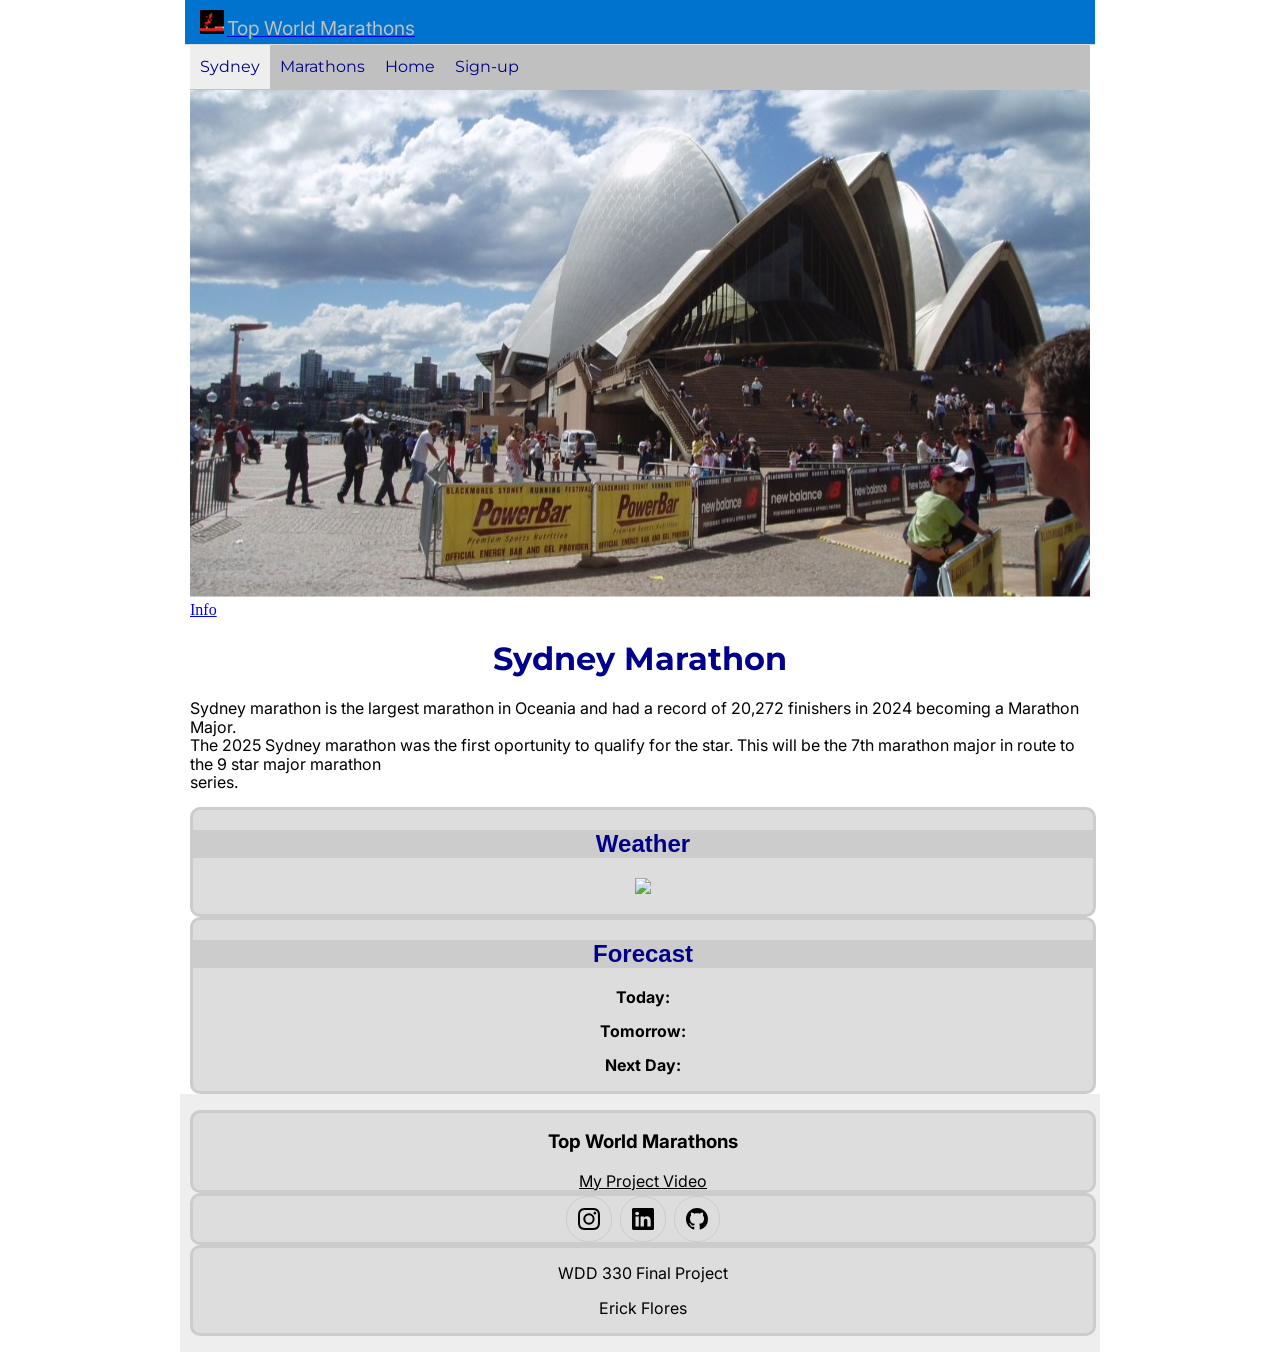
==== sydney.html @ 1ca037b1 "week5" ====
<!DOCTYPE html>
<html lang="en">

<head>
    <meta charset="UTF-8">
    <meta name="viewport" content="width=device-width, initial-scale=1.0">
    <title>Top World Marathons</title>
    <meta name="description" content="World Top Marathons WDD330">
    <meta name="author" content="Erick Flores WDD330">
    <meta property="og:title" content="World Top Marathons">
    <meta property="og:description" content="Top Marathons for runners">
    <meta property="og:image" content="https://www..github.io/wdd330/images/hero900">
    <meta property="og:url" content="https://ef10res.github.io/wdd330/index.html">
    <link rel="preconnect" href="https://fonts.googleapis.com">
    <link rel="preconnect" href="https://fonts.gstatic.com" crossorigin>
    <link
        href="https://fonts.googleapis.com/css2?family=Inter:ital,opsz,wght@0,14..32,100..900;1,14..32,100..900&family=Montserrat:ital,wght@0,100..900;1,100..900&display=swap"
        rel="stylesheet">
    <link rel="icon" href="./images/favicon-runner.ico">
    <link rel="stylesheet" href="./styles/normalize.css">
    <link rel="stylesheet" href="./styles/small.css">
    <link rel="stylesheet" href="./styles/medium.css">
    <link rel="stylesheet" href="./styles/large.css">
    <script type="module" src="scripts/main.js" defer></script>
    <script src="scripts/api.js" defer></script>
    <script src="scripts/navigation.js" defer></script>
</head>

<body>
    <header id="main-header">
    </header>
    <nav id="nav-bar" class="navigation">
        <ul>
            <li class="current"><a href="#">Sydney</a></li>
            <li><a href="./races.html">Marathons</a></li>
            <li><a href="./index.html">Home</a></li>
            <li><a href="./join.html">Sign-up</a></li>
        </ul>
    </nav>
    <main>
        <picture>
            <source media="(width < 800px)" srcset="./images/hero-sydney700.jpg">
            <source media="(width < 491px)" srcset="./images/hero-sydney350.jpg">
            <source media="(width >= 801px)" srcset="./images/hero-sydney900.jpg">
            <img src="./images/hero-sydney900.jpg" alt="Hero marthon picture for Sydney" loading="lazy">
        </picture>
        <a href="join.html">Info</a>
        <h1>Sydney Marathon</h1>
        <p>
            Sydney marathon is the largest marathon in Oceania and had a record
            of 20,272 finishers in 2024 becoming a Marathon Major.</br>
            The 2025 Sydney marathon was the first oportunity to qualify for the star.
            This will be the 7th marathon major in route to the 9 star major marathon </br>series.
        </p>
        <section class="weather">
            <div id="weather">
                <h2>Weather</h2>
                <p id="race"></p>
                <img id="image" src=" " alt=" ">
                <p id="description"></p>
                <p id="temperature"></p>
            </div>
            <div id="forecast">
                <h2>Forecast</h2>
                <p><strong>Today:</strong><span id="weather-today"></span></p>
                <p><strong>Tomorrow:</strong><span id="weather-tomorrow"></span></p>
                <p><strong>Next Day:</strong><span id="weather-aftertomorrow"></span></p>
            </div>
        </section>
    </main>
    <footer id="main-footer">

    </footer>
</body>

</html>
---- styles/small.css ----
#hero {
    display: block;
    margin-left: auto;
    margin-right: auto;
    max-width: 100%;
}

header {
    background-color: #0073CF;
    font-family: 'Inter', sans-serif;
    display: grid;
    grid-template-columns: 24px auto 44px;
    padding: 5px 0 5px 10px;
    align-items: end;
    border-bottom: solid 1px #ddd;
    column-gap: 8px;
}

nav {
    background-color: silver;
    font-family: 'Montserrat', sans-serif;
}

h1,
h2 {
    color: darkblue;
    font-family: 'Montserrat', sans-serif;
    text-align: center;
}

p {
    color: black;
    font-family: 'Inter', sans-serif;
}

footer {
    font-family: 'Inter', sans-serif;
}

footer>div>a {
    color: black;
}

footer>div>p,
footer>div>span {
    color: black;
}

header img {
    display: block;
    width: 100%;
    height: auto;
    padding: 5px;

}

header span {
    font-size: 1.2rem;
    color: silver;
}

.hamburger {
    background: none;
    border: none;
    color: silver;
    cursor: pointer;
}

.hamburger::before {
    content: "\2630";
    font-size: 2rem;
}

.hamburger.show::before {
    content: "\00D7";
}

.navigation {
    display: none;
}

.navigation.show {
    display: block;
}

.navigation ul {
    list-style-type: none;
    margin: 0;
    padding: 0;
}

.navigation a {
    display: block;
    padding: .8rem 10px;
    color: darkblue;
    text-decoration: none;
    border-bottom: solid 1px silver;
}

.navigation li.current {
    background-color: #eee;
    ;
}

.navigation li a:hover {
    background-color: white;
}

footer {
    background-color: #eee;
    padding: 1rem 10px;
    text-align: center;
}

.social {
    display: flex;
    justify-content: center;
    column-gap: 8px;
}

.social a {
    display: flex;
    justify-content: center;
    align-items: center;
    width: 44px;
    height: 44px;
    border: #ccc solid 1px;
    border-radius: 22px;
}

.social img {
    width: 22px;
    height: 22px;
}

.social a:hover {
    background-color: silver;
}

h2 {
    background-color: #ccc;
    color: darkblue;
    font-family: 'Roboto', sans-serif;
    text-align: center;
}

button {
    display: flex;
    flex-wrap: wrap;
    display: block;
    align-items: center;
    width: 100%;
}

div {
    text-align: center;
    justify-content: center;
    align-items: center;
    border: solid #ccc;
    border-radius: 10px;
    background-color: #ddd;
    width: 100%;
}

h3 {
    font-family: 'Inter', sans-serif;
    text-align: center;
}

#town {
    color: black;
    font-size: larger;
}

.form {
    font-family: 'Inter', sans-serif;
    color: silver;
    height: auto;
}

fieldset {
    width: 400px;
}

input[type="text"],
input[type="date"],
input[type="tel"],
input[type="email"],
select {
    display: block;
    margin: 15px 15px;
    width: 375px;
    height: 35px;
}

textarea {
    display: block;
    width: 375px;
    height: 90px;
    margin: 10px 10px;
}

.submit {
    width: 190px;
    margin: auto;
}

#flag {
    width: 100px;
    margin: auto;
    background-color: #0073CF;
    color: white;
    border-radius: 20%;
}

#dialogBox {
    width: 400px;
    color: #0073CF;
}

#dialogBox>div {
    background-color: white;
}

#dialogBox::backdrop {
    background-color: #0073CF;
}
---- styles/medium.css ----
@media only screen and (min-width: 591px) {

    header,
    main,
    nav,
    footer {
        max-width: 900px;
        margin: 0 auto;
    }

    header {
        grid-template-columns: 24px auto;
    }

    .hamburger {
        display: none;
    }

    .navigation {
        display: block;
    }

    .navigation ul {
        display: flex;
    }

    #home-grid {
        display: grid;
        grid-template-columns: 1fr 1fr;
        grid-template-rows: 1fr 1fr;
    }

    #races-main {
        grid-column: 1/3;
        grid-template-rows: 1/2;
    }

    #join {
        grid-column: 1/2;
        grid-row: 2/3;
    }

    #sydney {
        grid-column: 2/3;
        grid-row: 2/3;
    }

    #races-list {
        display: grid;
        grid-template-columns: repeat(2, 1fr);
    }

    

}
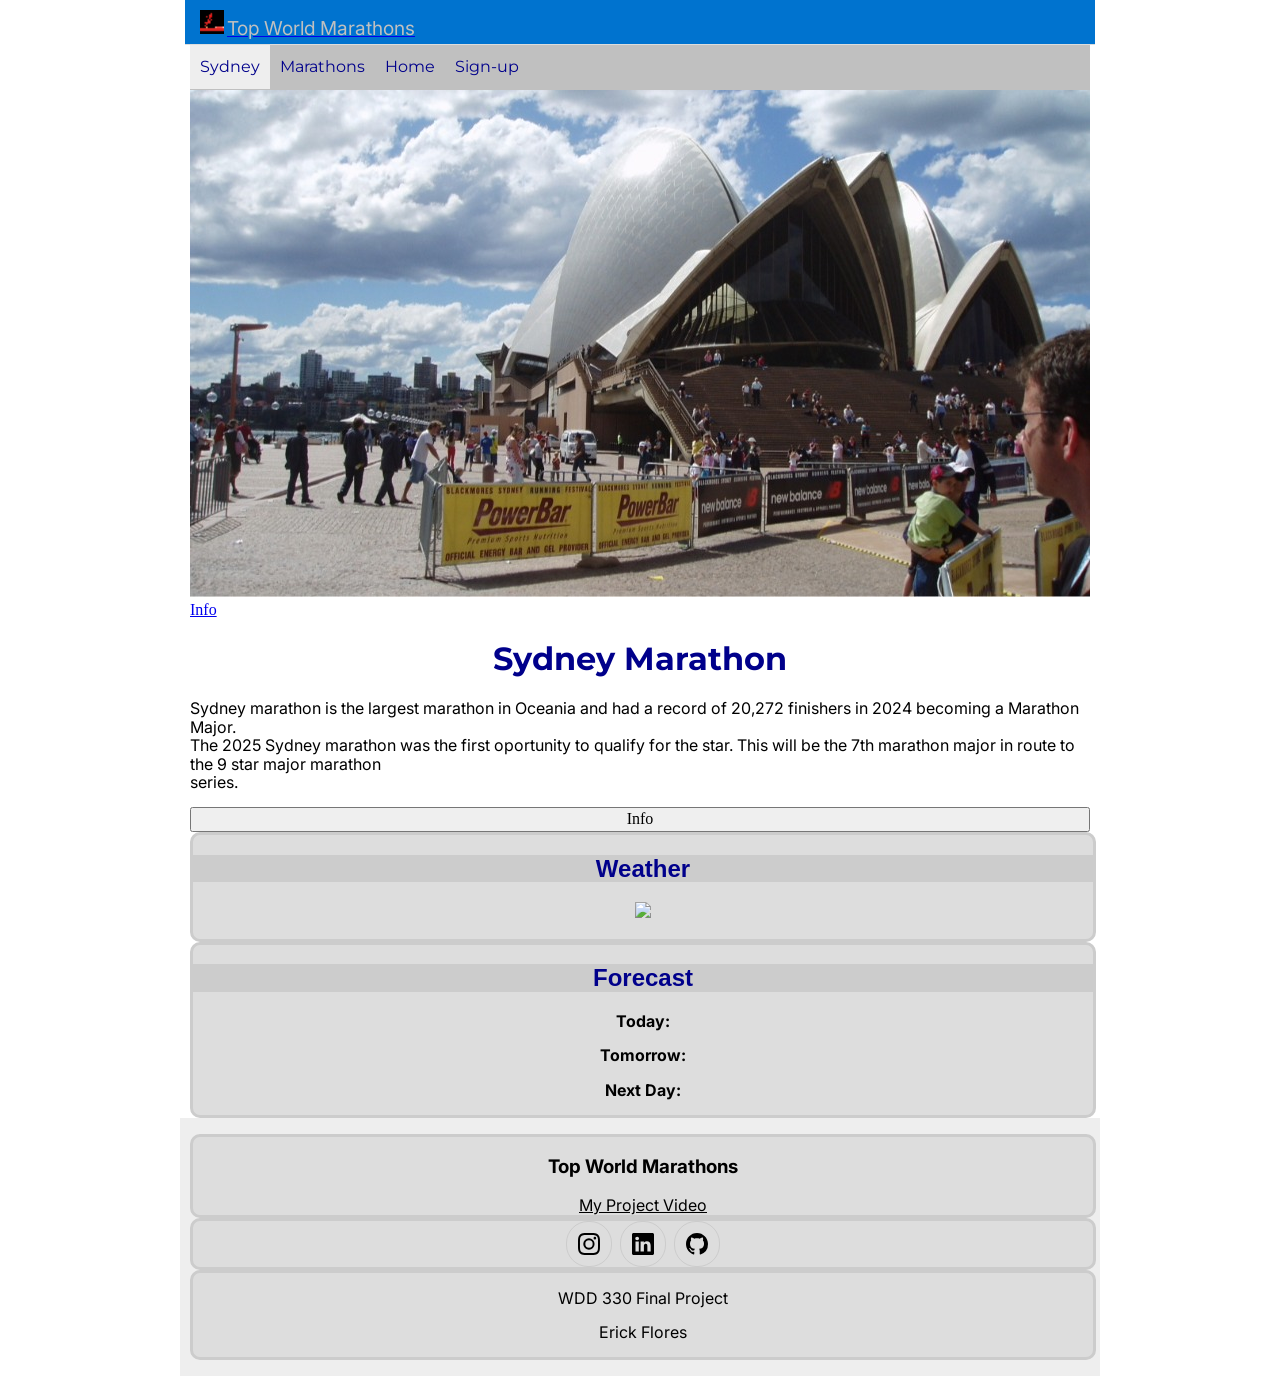
==== commit e49563fa: "dialog" ====
--- a/sydney.html
+++ b/sydney.html
@@ -52,6 +52,11 @@
             The 2025 Sydney marathon was the first oportunity to qualify for the star.
             This will be the 7th marathon major in route to the 9 star major marathon </br>series.
         </p>
+        <button id="info">Info</button>
+        <dialog id="dialogBox">
+            <div id="sydney"></div>
+            <button id="closeButton">Close</button>
+        </dialog>
         <section class="weather">
             <div id="weather">
                 <h2>Weather</h2>
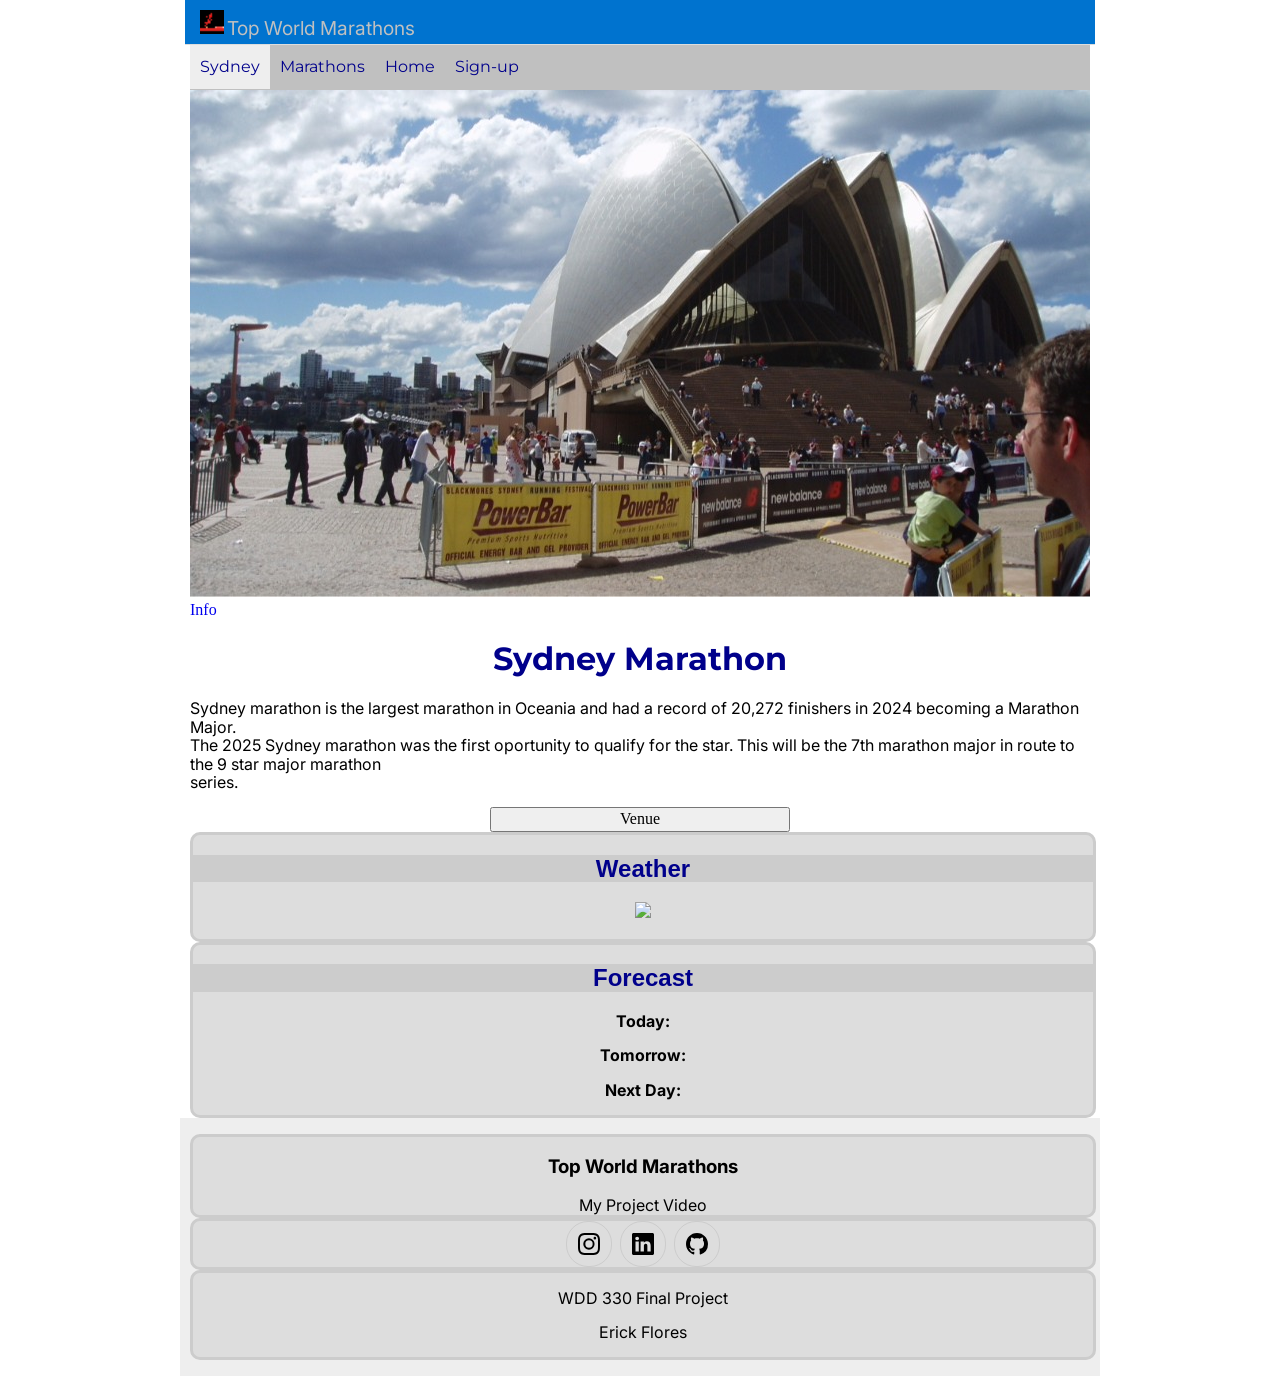
==== commit ef914445: "animations" ====
--- a/sydney.html
+++ b/sydney.html
@@ -24,6 +24,8 @@
     <script type="module" src="scripts/main.js" defer></script>
     <script src="scripts/api.js" defer></script>
     <script src="scripts/navigation.js" defer></script>
+    <script src="https://maps.googleapis.com/maps/api/js?key=AIzaSyArQnKaWafb0p5h2fy8TC40FFrdvNWw8q0&libraries=places"></script>
+    <script src="scripts/modal.js" defer></script>
 </head>
 
 <body>
@@ -52,9 +54,12 @@
             The 2025 Sydney marathon was the first oportunity to qualify for the star.
             This will be the 7th marathon major in route to the 9 star major marathon </br>series.
         </p>
-        <button id="info">Info</button>
+        <button id="info">Venue</button>
         <dialog id="dialogBox">
-            <div id="sydney"></div>
+            <div id="sydney">
+                <div id="map" style="height:300px;"></div>
+                <div id="place-info"></div>
+            </div>
             <button id="closeButton">Close</button>
         </dialog>
         <section class="weather">
--- a/styles/small.css
+++ b/styles/small.css
@@ -1,63 +1,4 @@
-#hero {
-    display: block;
-    margin-left: auto;
-    margin-right: auto;
-    max-width: 100%;
-}
 
-header {
-    background-color: #0073CF;
-    font-family: 'Inter', sans-serif;
-    display: grid;
-    grid-template-columns: 24px auto 44px;
-    padding: 5px 0 5px 10px;
-    align-items: end;
-    border-bottom: solid 1px #ddd;
-    column-gap: 8px;
-}
-
-nav {
-    background-color: silver;
-    font-family: 'Montserrat', sans-serif;
-}
-
-h1,
-h2 {
-    color: darkblue;
-    font-family: 'Montserrat', sans-serif;
-    text-align: center;
-}
-
-p {
-    color: black;
-    font-family: 'Inter', sans-serif;
-}
-
-footer {
-    font-family: 'Inter', sans-serif;
-}
-
-footer>div>a {
-    color: black;
-}
-
-footer>div>p,
-footer>div>span {
-    color: black;
-}
-
-header img {
-    display: block;
-    width: 100%;
-    height: auto;
-    padding: 5px;
-
-}
-
-header span {
-    font-size: 1.2rem;
-    color: silver;
-}
 
 .hamburger {
     background: none;
@@ -106,122 +47,3 @@
     background-color: white;
 }
 
-footer {
-    background-color: #eee;
-    padding: 1rem 10px;
-    text-align: center;
-}
-
-.social {
-    display: flex;
-    justify-content: center;
-    column-gap: 8px;
-}
-
-.social a {
-    display: flex;
-    justify-content: center;
-    align-items: center;
-    width: 44px;
-    height: 44px;
-    border: #ccc solid 1px;
-    border-radius: 22px;
-}
-
-.social img {
-    width: 22px;
-    height: 22px;
-}
-
-.social a:hover {
-    background-color: silver;
-}
-
-h2 {
-    background-color: #ccc;
-    color: darkblue;
-    font-family: 'Roboto', sans-serif;
-    text-align: center;
-}
-
-button {
-    display: flex;
-    flex-wrap: wrap;
-    display: block;
-    align-items: center;
-    width: 100%;
-}
-
-div {
-    text-align: center;
-    justify-content: center;
-    align-items: center;
-    border: solid #ccc;
-    border-radius: 10px;
-    background-color: #ddd;
-    width: 100%;
-}
-
-h3 {
-    font-family: 'Inter', sans-serif;
-    text-align: center;
-}
-
-#town {
-    color: black;
-    font-size: larger;
-}
-
-.form {
-    font-family: 'Inter', sans-serif;
-    color: silver;
-    height: auto;
-}
-
-fieldset {
-    width: 400px;
-}
-
-input[type="text"],
-input[type="date"],
-input[type="tel"],
-input[type="email"],
-select {
-    display: block;
-    margin: 15px 15px;
-    width: 375px;
-    height: 35px;
-}
-
-textarea {
-    display: block;
-    width: 375px;
-    height: 90px;
-    margin: 10px 10px;
-}
-
-.submit {
-    width: 190px;
-    margin: auto;
-}
-
-#flag {
-    width: 100px;
-    margin: auto;
-    background-color: #0073CF;
-    color: white;
-    border-radius: 20%;
-}
-
-#dialogBox {
-    width: 400px;
-    color: #0073CF;
-}
-
-#dialogBox>div {
-    background-color: white;
-}
-
-#dialogBox::backdrop {
-    background-color: #0073CF;
-}
--- a/styles/large.css
+++ b/styles/large.css
@@ -0,0 +1,298 @@
+#hero {
+    display: block;
+    margin-left: auto;
+    margin-right: auto;
+    max-width: 100%;
+}
+
+header {
+    background-color: #0073CF;
+    font-family: 'Inter', sans-serif;
+    display: grid;
+    grid-template-columns: 24px auto 44px;
+    padding: 5px 0 5px 10px;
+    align-items: end;
+    border-bottom: solid 1px #ddd;
+    column-gap: 8px;
+}
+
+nav {
+    background-color: silver;
+    font-family: 'Montserrat', sans-serif;
+}
+
+h1,
+h2 {
+    color: darkblue;
+    font-family: 'Montserrat', sans-serif;
+    text-align: center;
+}
+
+p {
+    color: black;
+    font-family: 'Inter', sans-serif;
+}
+
+footer {
+    font-family: 'Inter', sans-serif;
+}
+
+footer>div>a {
+    color: black;
+}
+
+footer>div>p,
+footer>div>span {
+    color: black;
+}
+
+header img {
+    display: block;
+    width: 100%;
+    height: auto;
+    padding: 5px;
+
+}
+
+header span {
+    font-size: 1.2rem;
+    color: silver;
+}
+
+footer {
+    background-color: #eee;
+    padding: 1rem 10px;
+    text-align: center;
+}
+
+.social {
+    display: flex;
+    justify-content: center;
+    column-gap: 8px;
+}
+
+.social a {
+    display: flex;
+    justify-content: center;
+    align-items: center;
+    width: 44px;
+    height: 44px;
+    border: #ccc solid 1px;
+    border-radius: 22px;
+}
+
+.social img {
+    width: 22px;
+    height: 22px;
+}
+
+.social a:hover {
+    background-color: silver;
+}
+
+h2 {
+    background-color: #ccc;
+    color: darkblue;
+    font-family: 'Roboto', sans-serif;
+    text-align: center;
+}
+
+button {
+    display: block;
+    align-items: center;
+    width: 100%;
+}
+
+div {
+    text-align: center;
+    justify-content: center;
+    align-items: center;
+    border: solid #ccc;
+    border-radius: 10px;
+    background-color: #ddd;
+    width: 100%;
+}
+
+.card:hover {
+    animation: zoom-pulse 2s ease-in-out infinite;
+}
+
+#races-list>div:hover {
+    animation: zoomIn 2s ease-out forwards;
+}
+
+h3 {
+    font-family: 'Inter', sans-serif;
+    text-align: center;
+}
+
+#town {
+    color: black;
+    font-size: larger;
+}
+
+.form {
+    font-family: 'Inter', sans-serif;
+    color: silver;
+    height: auto;
+}
+
+fieldset {
+    width: 400px;
+}
+
+input[type="text"],
+input[type="date"],
+input[type="tel"],
+input[type="email"],
+select {
+    display: block;
+    margin: 15px 15px;
+    width: 375px;
+    height: 35px;
+}
+
+textarea {
+    display: block;
+    width: 375px;
+    height: 90px;
+    margin: 10px 10px;
+}
+
+.submit {
+    width: 190px;
+    margin: auto;
+    animation: pulse 1.5s infinite ease-in-out;
+}
+
+.submit:hover {
+    animation: shake 0.5s ease-in-out;
+}
+
+#flag {
+    width: 100px;
+    margin: auto;
+    background-color: #0073CF;
+    color: white;
+    border-radius: 20%;
+}
+
+#dialogBox {
+    width: 400px;
+    color: #0073CF;
+}
+
+#dialogBox>div {
+    background-color: white;
+}
+
+#dialogBox::backdrop {
+    background-color: #0073CF;
+}
+
+#map {
+    height: 400px;
+    /* Or any height */
+    width: 100%;
+}
+
+#info {
+    display: block;
+    margin: 0 auto;
+    width: 300px;
+    align-items: center;
+    justify-content: center;
+    animation: pulse 1.5s infinite ease-in-out;
+}
+
+#info:hover {
+    background: linear-gradient(45deg, #ff0000, #ff7300, #fffb00, #48ff00);
+    background-size: 400%;
+    animation: glowing 20s linear infinite;
+}
+
+.page {
+    display: block;
+    margin: 0 auto;
+    width: 300px;
+    animation: slide-in-left 1s ease-out forwards;
+}
+
+.page:hover {
+    animation: pulse 1.5s infinite ease-in-out;
+}
+
+a {
+    text-decoration: none;
+}
+
+@keyframes pulse {
+    0% {
+        transform: scale(1);
+    }
+
+    50% {
+        transform: scale(1.25);
+    }
+
+    100% {
+        transform: scale(1);
+    }
+}
+
+@keyframes glowing {
+    0% {
+        background-position: 0 0;
+    }
+
+    50% {
+        background-position: 400% 0;
+    }
+
+    100% {
+        background-position: 0 0;
+    }
+}
+@keyframes shake {
+    0% {
+        transform: translateX(0);
+    }
+
+    25% {
+        transform: translateX(-5px);
+    }
+
+    50% {
+        transform: translateX(5px);
+    }
+
+    75% {
+        transform: translateX(-5px);
+    }
+
+    100% {
+        transform: translateX(0);
+    }
+}
+
+@keyframes slide-in-left {
+    from {
+        transform: translateX(-100%);
+    }
+
+    to {
+        transform: translateX(0);
+    }
+}
+
+@keyframes zoomIn {
+    0% {
+        transform: scale(1);
+        /* Starting size */
+    }
+
+    100% {
+        transform: scale(1.5);
+        /* Final zoomed size */
+    }
+}
